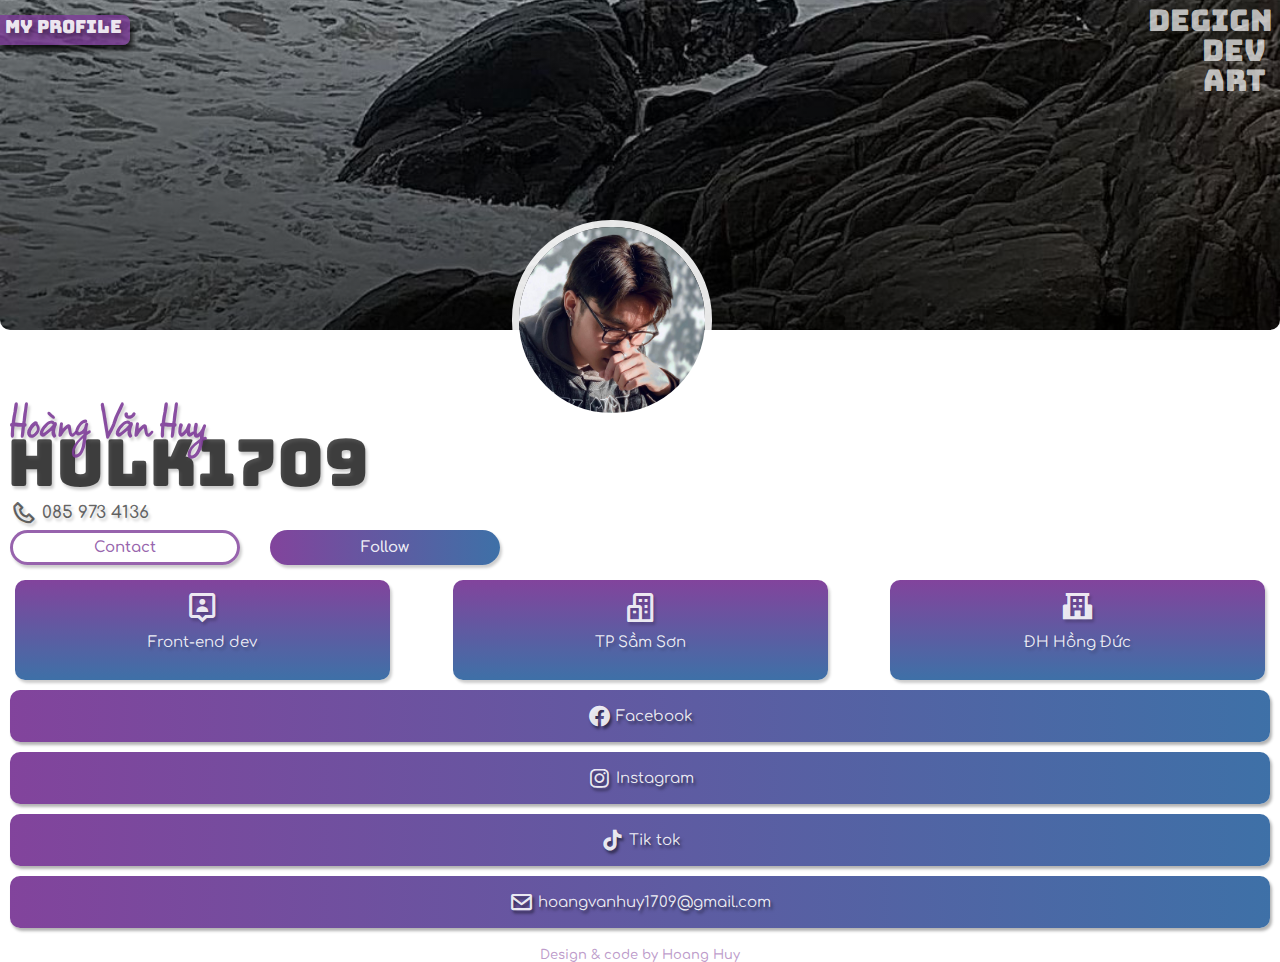
==== main.html @ 2a71dd97 "update" ====
<!DOCTYPE html>
<html lang="en">
<head>
    <meta charset="UTF-8">
    <meta http-equiv="X-UA-Compatible" content="IE=edge">
    <meta name="viewport" content="width=device-width, initial-scale=1.0">
    <link href='https://unpkg.com/boxicons@2.1.2/css/boxicons.min.css' rel='stylesheet'>
    <link rel="preconnect" href="https://fonts.googleapis.com">
    <link rel="preconnect" href="https://fonts.gstatic.com" crossorigin>
    <link href="https://fonts.googleapis.com/css2?family=Bungee&display=swap" rel="stylesheet">
    <link rel="preconnect" href="https://fonts.googleapis.com">
    <link rel="preconnect" href="https://fonts.googleapis.com">
    <link rel="preconnect" href="https://fonts.gstatic.com" crossorigin>
    <link href="https://fonts.googleapis.com/css2?family=Square+Peg&display=swap" rel="stylesheet">
    <link rel="preconnect" href="https://fonts.googleapis.com">
    <link rel="preconnect" href="https://fonts.gstatic.com" crossorigin>
    <link href="https://fonts.googleapis.com/css2?family=Comfortaa:wght@500&family=Square+Peg&display=swap" rel="stylesheet">
    <link rel="icon" href="img/profile-img.jpg">
    <link rel="stylesheet" href="design.css">
    <link rel="stylesheet" href="responsive.css">

    <title>HOANG HUY: My Profile V6</title>
</head>
<body class="body">

    <div class="title">
        <p class="title-p1">MY PROFILE</p>
    </div>

    <div class="title-right">
        <p class="tr-p1">DEGIGN</p>
        <p class="tr-p2">DEV</p>
        <p class="tr-p3">ART</p>
    </div>

    <!-- image -->
    <div class="img-bg">
        
    </div>
    <img class="img-pr" src="img/profile-img.jpg">

    <!-- text design -->
    <div class="name">
        <p class="full-name">Hoàng Văn Huy</p>
        <p class="nick-name">HULK1709</p>
        <p class="number">
            <i class='bx bx-phone'></i>
            085 973 4136
        </p>
    </div>

    <!-- 2 bt follow -->
    <div class="bt-baner">
        <a href="https://www.facebook.com/profile.php?id=100014750599222">
            <button class="contact-bt">
                Contact 
            </button>
        </a>

        <a href="https://www.tiktok.com/@the_hulk1709">
            <button class="follow-bt">
                Follow
            </button>
        </a> 
    </div>
    <!-- <i class='bx bx-water bx-rotate-90' ></i> -->

    <div class="more">
        <span class="span-more m1">
            <i class='bx bx-user-pin more-icon'></i>
            <p class="span-p">Front-end dev</p>
            
        </span>
        <span class="span-more m2">
            <i class='bx bx-buildings more-icon'></i>
            <p class="span-p">TP Sầm Sơn</p>
            
        </span>
        <span class="span-more m3">
            <i class='bx bxs-school more-icon'></i>
            <p class="span-p">ĐH Hồng Đức</p>
          
        </span>
       
    </div>

    <div class="list-contact">
        <ul class="ct-ul">
            <li class="ct-li b1">
                <a href="https://www.facebook.com/profile.php?id=100014750599222">
                    <button class="ct-bt">
                        <i class='bx bxl-facebook-circle'></i>
                        Facebook
                    </button>
                </a>
            </li>
            <li class="ct-li b2">
                <a href="https://www.instagram.com/thehulk1709/">
                    <button class="ct-bt">
                        <i class='bx bxl-instagram'></i>
                        Instagram
                    </button>
                </a>
            </li>
            <li class="ct-li b3">
                <a href="https://www.tiktok.com/@the_hulk1709">
                    <button class="ct-bt">
                        <i class='bx bxl-tiktok'></i>
                        Tik tok
                    </button>
                </a>
            </li>
            <li class="ct-li b4">
                <a href="https://mail.google.com/mail/u/0/#inbox">
                    <button class="ct-bt">
                        <i class='bx bx-envelope'></i>
                        hoangvanhuy1709@gmail.com
                    </button>
                </a>
            </li>
        </ul>
    </div>

    <p class="last-p">Design & code by Hoang Huy</p>


</body>


    
</body>
</html>
---- design.css ----
*{
    margin: 0;
    padding: 0;
    box-sizing: border-box;
}

.body{
    font-family: 'Comfortaa', cursive;
    background-color: rgb(255,255,255,0.9);
}


bottom{
    color: rgb(0,0,0,0.9);
}

.title{
    position: absolute;
    top: 15px;
    background-color: rgb(125, 60, 152,0.8);
    width: 130px;
    height: 30px;
    border-top-right-radius: 7px;
    border-bottom-right-radius: 7px;
    box-shadow: 3px 5px 5px rgb(0,0,0,0.7);
    transition: 0.3s;
    animation-name: left;
    animation-duration: 1.5s;
    z-index: 1;
}

.title-p1{
    font-family: 'Bungee', cursive;
    font-size: 18px;
    color: rgb(255,255,255,0.9);
    margin-left: 5px;
    text-shadow: 2px 5px 5px rgb(0,0,0,0.3);
}

.title-right{
    position: absolute;
    font-family: 'Bungee', cursive;
    color: rgb(255,255,255,0.7);
    font-size: 30px;
    top: 0px;
    right: 7px;
    text-align: right;
}

.tr-p2{
    position: absolute;
    top: 30px;
    right: 7px;
}

.tr-p3{
    position: absolute;
    top: 60px;
    right: 7px;
}


.img-bg{
    background: linear-gradient(to bottom,rgb(0,0,0,0.0),rgb(0,0,0,0.5)), url(img/bg-img.jpg) center/cover;
    height: 240px;
    border-bottom-left-radius: 10px;
    border-bottom-right-radius: 10px;
    animation-name: bottom;
    animation-duration: 1.5s;
    animation-name: bottoms;
    animation-duration: 1.5s;
}



.img-pr{
    width: 170px;
    height: 170px;
    border-radius: 99px;
    position: absolute;
    top: 150px;
    left: 30%;
    border: 7px solid rgb(255,255,255,0.9);
    transition: 0.3s;
    animation-name: bottoms;
    animation-duration: 2s;
}

a{
    text-decoration: none;
}



.name{

    margin-top: 60px;
    position: relative;
    width: 100%;
    height: 80px;
    padding: 10px;
}



.full-name{
    position: absolute;
    font-family: 'Square Peg', cursive;
    color: rgb(125, 60, 152,0.9);
    font-weight: 600;
    font-size: 33px;
    text-shadow: 2px 3px 3px rgb(0,0,0,0.2);
    top: 0px;
    left: 10px;
    z-index: 1;
    animation-name: left;
    animation-duration: 2.5s;
}

.nick-name{
    color: rgb(0,0,0,0.7);
    font-family: 'Bungee', cursive;
    position: absolute;
    font-size: 45px;
    top: -3px;
    left: 7px;
    text-shadow: 2px 3px 3px rgb(0,0,0,0.2);
    animation-name: left;
    animation-duration: 1.5s;
}


.number{
    color: rgb(0,0,0,0.6);
    font-size: 17px;
    position: absolute;
    right: 10px;
    bottom: 10px;
    font-weight: 600;
    animation-name: right;
    animation-duration: 1.5s;
    text-shadow: 2px 3px 3px rgb(0,0,0,0.2);
}

.number i{
    font-size: 27px;
    vertical-align: middle;
}

.bt-baner{
 
    width: 100%;
    padding: 10px 10px 15px;
    animation-name: right;
    animation-duration: 1.5s;
}

.contact-bt , .follow-bt{
    box-shadow: 2px 3px 3px rgb(0,0,0,0.2);
    font-family: 'Comfortaa', cursive;
    width: 230px;
    height: 35px;
    font-size: 15px;
    transition: 0.3s;
    cursor: pointer;
}

.contact-bt:hover , .follow-bt:hover{
    transform: scale(1.1,1.1);
}

.contact-bt{
    background-color: rgb(255,255,255,0.9);
    border: 3px solid rgb(125, 60, 152,0.8);
    border-radius: 99px;
    font-weight: 600;
    color: rgb(125, 60, 152,0.8);
}

.follow-bt{
    background-color: rgb(125, 60, 152,0.8);
    margin-left: 10px;
    border-radius: 99px;
    font-weight: 600;
    background-image: linear-gradient(to right,rgb(125, 60, 152,0.8),rgb(40, 116, 166,0.8));
    border: none;
    color: rgb(255,255,255,0.9);
}



.more{
    width: 100%;
    display: flex;
    justify-content: space-between;
    padding: 0px 15px 0px;
}

.m1{
    animation-name: top;
    animation-duration: 1s;
}

.m2{
    animation-name: top;
    animation-duration: 2s;
}

.m3{
    animation-name: top;
    animation-duration: 3s;
}



.more-icon{
    font-size: 35px;
    color: rgb(255,255,255,0.9);
    text-shadow: 2px 3px 3px rgb(0,0,0,0.2);
}

.span-more{
    width: 30%;
    background-color: rgb(125, 60, 152,0.8);
    background-image: linear-gradient(to bottom,rgb(125, 60, 152,0.8),rgb(40, 116, 166,0.8));
    text-align: center;
    padding: 10px;
    height: 90px;
    color: rgb(255,255,255,0.9);
    font-size: 15px;
    border-radius: 10px;
    text-shadow: 2px 3px 3px rgb(0,0,0,0.2);
    box-shadow: 2px 3px 3px rgb(0,0,0,0.2);
    position: relative;
    overflow: hidden;
}



.span-more p{
    margin-top: 7px;
    
}

.list-contact{
    width: 100%;
    padding: 10px;
}

.ct-bt i{
    font-size: 25px;
    vertical-align: middle;
}

.ct-bt{
    width: 100%;
    height: 35px;
    border-radius: 99px;
    margin-bottom: 10px;
    color: rgb(255,255,255,0.9);
    background-color: rgb(125, 60, 152,0.8);
    border: none;
    background-image: linear-gradient(to right,rgb(125, 60, 152,0.8),rgb(40, 116, 166,0.8));
    font-family: 'Comfortaa', cursive;
    font-size: 15px;
    transition: 0.3s;
    box-shadow: 2px 3px 3px rgb(0,0,0,0.3);
    text-shadow: 2px 3px 3px rgb(0,0,0,0.5);
}



.b1{
    animation-name: left;
    animation-duration: 4s;
}

.b2{
    animation-name: left;
    animation-duration: 3s;
}

.b3{
    animation-name: left;
    animation-duration: 2s;
}

.b4{
    animation-name: left;
    animation-duration: 1s;
}

.ct-bt:hover{
    transform: scale(1.1,1.1);
}

.last-p{
    text-align: center;
    color: rgb(125, 60, 152,0.5);
    font-size: 13px;
    font-weight: 600;
}
 




@keyframes bottoms{
    0%{
        opacity: 0;
        transform: translate(0,-100px);
    }


    100%{
        opacity: 1;
        transform: translate(0,0);
    }
}

@keyframes top{
        0%{
            opacity: 0;
            transform: translate(0,+100px);
        }
    
    
        100%{
            opacity: 1;
            transform: translate(0,0);
        }
}

@keyframes right{
    0%{
        opacity: 0;
        transform: translate(+100px,0);
    }


    100%{
        opacity: 1;
        transform: translate(0,0);
    }
}

@keyframes left{
    0%{
        opacity: 0;
        transform: translate(-100px,0);
    }


    100%{
        opacity: 1;
        transform: translate(0,0);
    }
}
---- responsive.css ----
/* iphone 6/7/8 */
@media screen  and (min-width:375px){
    .img-bg{
        height: 220px;
    }

    .img-pr{
        top: 130px;
    }


    .name{
        height: 100px;
    }

    .number{
        left: 10px;
        bottom: -5px;
    }

    .contact-bt , .follow-bt{
        width: 160px;
    }

    .nick-name{
        top: 30PX;
    }
}

/* iphone 6/7/8 plus */
@media screen  and (min-width:414px){
    .number{
        bottom: -7px;
    }

    .contact-bt , .follow-bt{
        width: 180px;
    }
}

/* iphone x */
@media screen  and (min-height:812px){
    .img-bg{
        height: 250px;
    }

    .img-pr{
        top: 160px;
    }

    .contact-bt , .follow-bt{
        width: 170px;
    }

    .span-more{
        height: 100px;
    }
}

/* Small tablet */
@media screen  and (min-width:600px){

    .img-pr{
        left: 37%;
    }

    .ct-bt{
        height: 40px;
    }

    .contact-bt , .follow-bt{
        width: 180px;
    }

    .follow-bt{
        margin-left: 15px;
    }
}

/* ipad */
@media screen  and (min-width:768px){
    .img-bg{
        height: 330px;
    }

    .name{
        height: 130px;
    }

    .img-pr{
        top: 220px;
        left: 40%;
        width: 200px;
        height: 200px;
    }

    .contact-bt , .follow-bt{
        width: 230px;
    }

    .follow-bt{
        margin-left: 25px;
    }

    .ct-bt{
        height: 52px;
        border-radius: 10px;
    }

    .full-name{
        font-size: 50px;
    }

    .nick-name{
        font-size: 65px;
    }

    
}
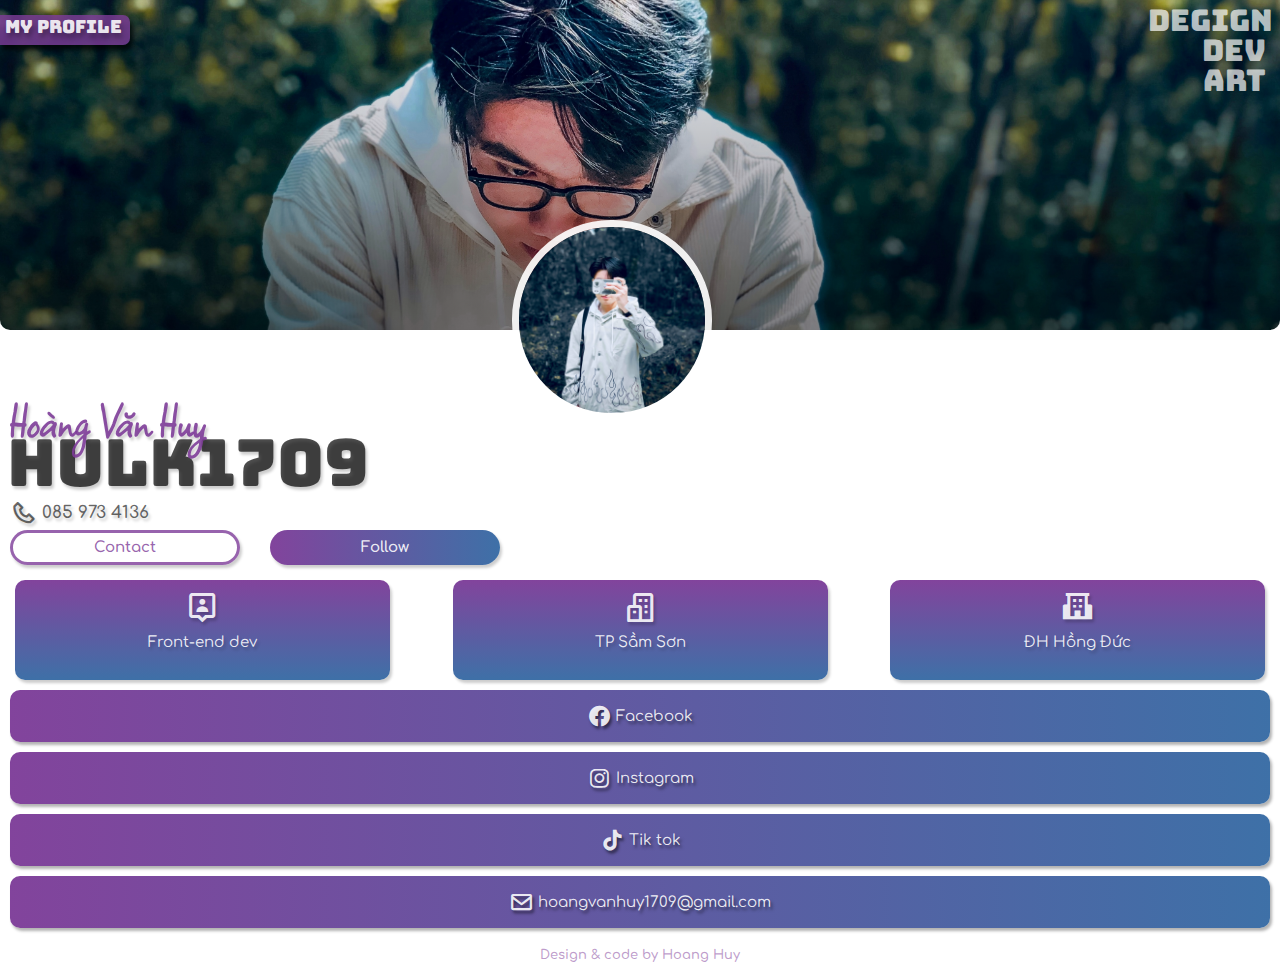
==== commit 39e81eef: "27/01" ====
--- a/main.html
+++ b/main.html
@@ -38,7 +38,7 @@
     <div class="img-bg">
         
     </div>
-    <img class="img-pr" src="img/profile-img.jpg">
+    <img class="img-pr" src="img/FullSizeRender1.jpg">
 
     <!-- text design -->
     <div class="name">
--- a/design.css
+++ b/design.css
@@ -62,7 +62,7 @@
 
 
 .img-bg{
-    background: linear-gradient(to bottom,rgb(0,0,0,0.0),rgb(0,0,0,0.5)), url(img/bg-img.jpg) center/cover;
+    background: linear-gradient(to bottom,rgb(0,0,0,0.0),rgb(0,0,0,0.5)), url(img/FullSizeRender.jpg) center/cover;
     height: 240px;
     border-bottom-left-radius: 10px;
     border-bottom-right-radius: 10px;
--- a/responsive.css
+++ b/responsive.css
@@ -49,7 +49,7 @@
     }
 
     .contact-bt , .follow-bt{
-        width: 170px;
+        width: 165px;
     }
 
     .span-more{
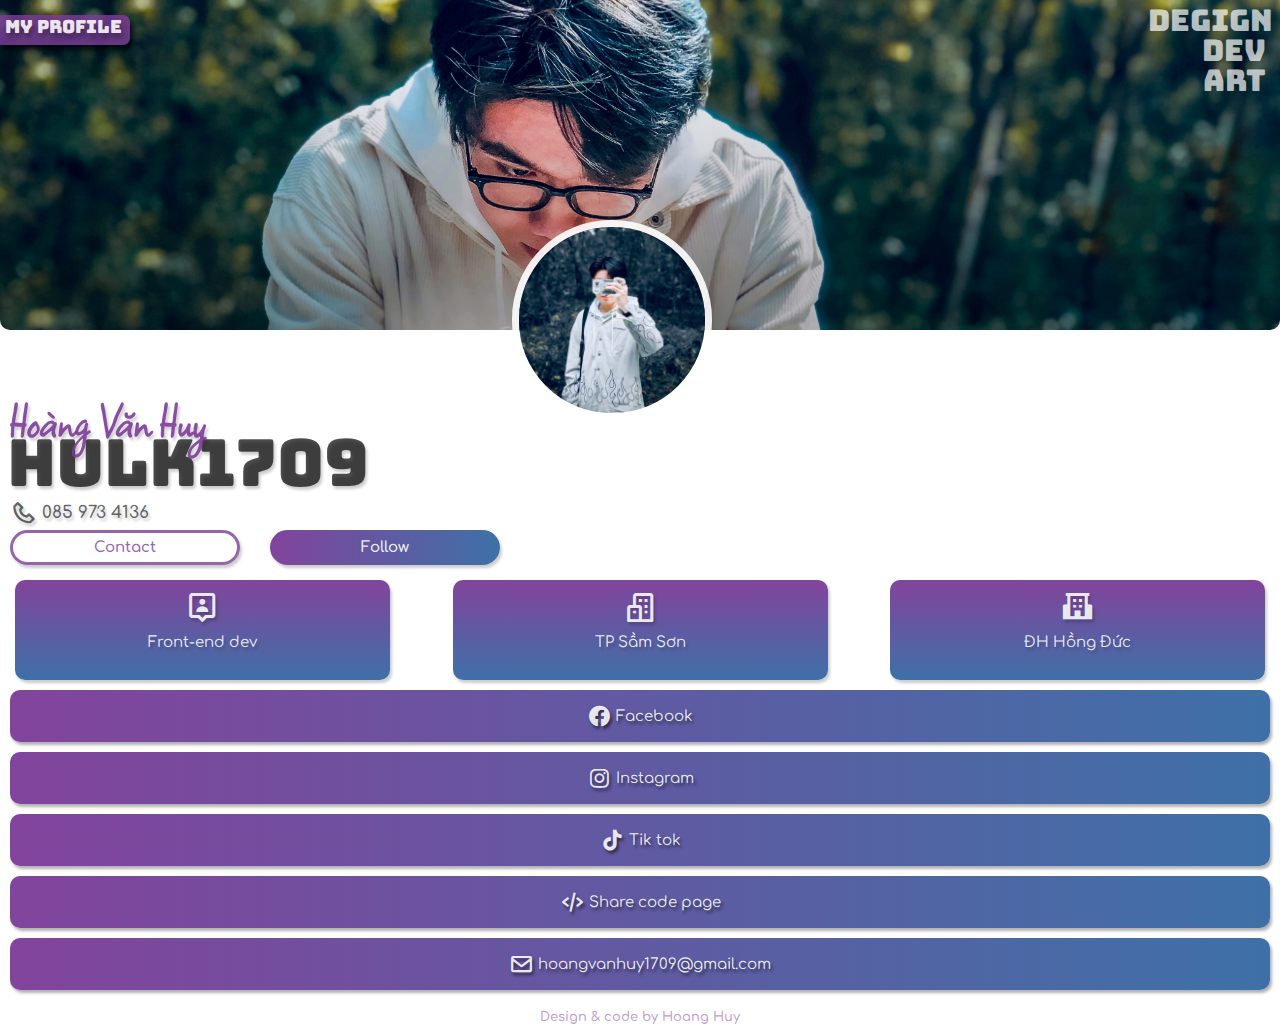
==== commit ee56311d: "update 14/02" ====
--- a/main.html
+++ b/main.html
@@ -111,6 +111,16 @@
                     </button>
                 </a>
             </li>
+
+            <li class="ct-li b4">
+                <a href="https://hoang-huy1709.github.io/share-code-page/">
+                    <button class="ct-bt">
+                        <i class='bx bx-code-alt'></i>
+                        Share code page
+                    </button>
+                </a>
+            </li>
+            
             <li class="ct-li b4">
                 <a href="https://mail.google.com/mail/u/0/#inbox">
                     <button class="ct-bt">
@@ -119,6 +129,7 @@
                     </button>
                 </a>
             </li>
+        
         </ul>
     </div>
 
--- a/design.css
+++ b/design.css
@@ -13,6 +13,10 @@
 
 bottom{
     color: rgb(0,0,0,0.9);
+}
+
+li{
+    list-style: none;
 }
 
 .title{
@@ -62,7 +66,7 @@
 
 
 .img-bg{
-    background: linear-gradient(to bottom,rgb(0,0,0,0.0),rgb(0,0,0,0.5)), url(img/FullSizeRender.jpg) center/cover;
+    background: linear-gradient(to bottom,rgb(0,0,0,0.0),rgb(0,0,0,0.3)), url(img/FullSizeRender.jpg) center/cover;
     height: 240px;
     border-bottom-left-radius: 10px;
     border-bottom-right-radius: 10px;
